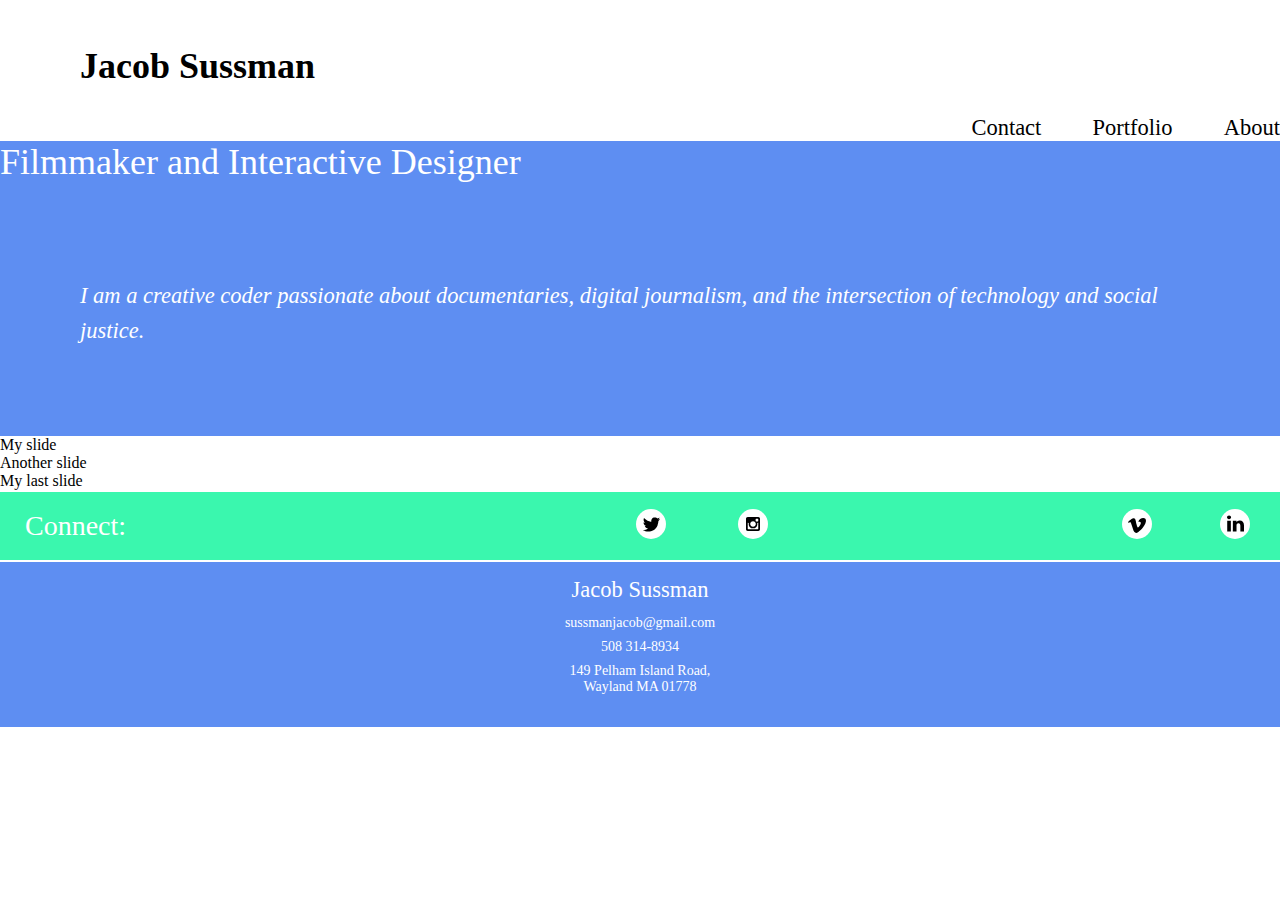
==== index.html @ bca5dc2a "Added files via upload" ====
<!doctype html>
<html>
<head>
<title>Jacob Sussman</title>
<link rel="stylesheet" href="stylish.css">
<link rel="stylesheet" href="unslider.css">
<link rel="stylesheet" href="unslider-dots.css">
<script src="jquery-2.1.4.min.js"></script>
<script src="script.js"></script>
<script src="velocity.min.js"></script>
<script src="unslider-min.js"></script>
<script src="isotope.pkgd.min.js"></script>
<meta name="viewport" content="width=device-width, initial-scale=1" />
</head>
    
<body>
	<div id="leftMargin"></div>
	<nav>
		<ul id="mobileNav">
			<li class="blue">
				<a href="about.html">About</a>
			</li>
			<li class="red">
				<a href="portfolio.html">Portfolio</a>
			</li>
			<li class="green">
				<a href="contact.html">Contact</a>
			</li>
		</ul>
		<div id="titleBar">
			<h1>
				<a href="index.html">Jacob Sussman</a>
			</h1>
			<div id="mobileNavLink">
				<a href="#">
					<img id="navButton" src="media/icons/Group.svg">
				</a>
			</div>
		</div>
		<ul id="desktopNav">
			<li>About</li>
			<li>Portfolio</li>
			<li>Contact</li>
		</ul>
	</nav>
	
	<div id="page">
		<div class="title">
			<h2>Filmmaker and Interactive Designer</h2>
		</div>
		<div id="bio">
			<h3>I am a creative coder passionate about documentaries, digital journalism, and the intersection of technology and social justice.</h3>
		</div>
		<div class="my-slider">
			<ul>
				<li>My slide</li>
				<li>Another slide</li>
				<li>My last slide</li>
			</ul>
		</div>		
		<div class="connect">
			<h4 class="conext">Connect:</h4>
			<div class="iconWrapper">
				<a href="https://twitter.com/jsussle">
					<img class="social" src="media/icons/twitter.svg">
				</a>
				<a href="https://www.instagram.com/jsussl/">
					<img class="social social2" src="media/icons/instagram.svg">
				</a>
				<a href="https://vimeo.com/jacobsussman">
					<img class="social social4" src="media/icons/linkedin.svg">
				</a>
				<a href="https://www.linkedin.com/in/sussmanjacob">
					<img class="social social3" src="media/icons/vimeo.svg">
				</a>

			</div>
		</div>
	</div>
	
	<footer>
		<h5>Jacob Sussman</h5>
		<div id="footSpace"></div>
		<p>
			<a href="mailto:sussmanjacob@gmail.com">sussmanjacob@gmail.com</a>
		</p>
		<p>
			<a href="tel:+15083148934">508 314-8934</a>
		</p>
		<p>149 Pelham Island Road,<br>Wayland MA 01778</p>
		<div id="footSpace"></div>
		<div id="footSpace"></div>


	</footer>

	
</body>
</html>
---- stylish.css ----
html, body, div, span, applet, object, iframe,
h1, h2, h3, h4, h5, h6, p, blockquote, pre,
a, abbr, acronym, address, big, cite, code,
del, dfn, em, img, ins, kbd, q, s, samp,
small, strike, strong, sub, sup, tt, var,
b, u, i, center,
dl, dt, dd, ol, ul, li,
fieldset, form, label, legend,
table, caption, tbody, tfoot, thead, tr, th, td,
article, aside, canvas, details, embed, 
figure, figcaption, footer, header, hgroup, 
menu, nav, output, ruby, section, summary,
time, mark, audio, video {
	margin: 0;
	padding: 0;
	border: 0;
	font-size: 100%;
	font: inherit;
	vertical-align: baseline;
	
}
/* HTML5 display-role reset for older browsers */
article, aside, details, figcaption, figure, 
footer, header, hgroup, menu, nav, section {
	display: block;
}
body {
}
ol, ul {
	list-style: none;
}
blockquote, q {
	quotes: none;
}
blockquote:before, blockquote:after,
q:before, q:after {
	content: '';
	content: none;
}
table {
	border-collapse: collapse;
	border-spacing: 0;
}








body {        
    font-family: "Helvetica Neue";
}

#mobileNav{
	padding-top:10px;
	line-height: 1.3;
	position:relative;
	top:7px;
}


#mobileNav li {
	font-size: 2em;
	text-align: center;
	line-height: 1.5em;
	font-weight: 500;
}

a {
  color: inherit; /* blue colors for links too */
  text-decoration: inherit; /* no underline */
}






h1 {
	float: left;
	font-size: 2.25em;
	font-weight: 600;
	vertical-align: baseline;
	line-height: 1;


	
}
#mobileNavLink {

	width: 38px;
	float: right;


}

#titleBar{
	
	width:87.5%;
	height:70px;
	display: flex;
    align-items:center;
	justify-content: space-between;
	position:relative;
	top:6px;
	margin:auto;
}



#bio h3{
	text-align: left;
	font-style:italic;
	font-weight: 200;
	line-height: 1.55;
	font-size: 1.40625em;
	width:87.5%;
	margin:auto;
	position:relative;
	top:18px;

}

.title {
	widthL 100%;
	clear: both;
	background-color: #5E8EF2;
	height:120px;
	
}

h2 {
	font-size: 2.25em;
	font-weight: 400;
	color: white;


}
#hamburger{
	
	max-width:100%;
	
}

#mobileNav {
	display: none;
	margin: auto;
	
}






#desktopNav{
	display: none;
}

#slideshow {
	clear:both;
}

.connect {
	clear: both;
	width: 100%;
	background-color: #3AF7AE;
	height:68px;
	margin-top: 2px;

}

.innerBlock {
	width:100%;
	margin-right: 2px;
		background-color: #FF7272;

}

.left {
	    float:left;
	

}

.center {
}

.right {
	float:right;
}



h4 {
	font-size: 1.75em;
	color: white;
	margin-left: 25px;
}

.blue {
	color:#5E8EF2;
}
.red {
	color:#FF7272;
}
.green {
	color:#3AF7AE;
}
a:hover {
	color:#F6ED60;
	
}

.conext {

	position: relative;
	top:18px;
}

#bio {
	width:100%;
	height: 175px;
	background-color:#5E8EF2;
}







#mobileNav2 {
	width:100%;
	height: 60px;
	margin-top: 2px;	
}
.mobileBlock {
	width: 32.9%;
	background-color: #FF7272;
	float:left;
	height: 60px;	
}

.spacer {
	width:0.65%;
	float:left;
	background-color: white;
	height: 60px;

}
footer {
	background-color: #5E8EF2;
	color:white;
	text-align:center;
	margin-top:2px;
}

h5 {
	font-size: 1.40625em;
	font-weight:200;
	padding-top:15px;
}

footer p {
	font-size: 0.875em;
	font-weight: 200;
	margin-bottom:8px;
	
	
}

#footSpace {
	height:12px;
}

.social {
	position: relative;
	bottom:15px;
}

.iconWrapper {
	width:48%;
	float:right;
	margin-right:30px;
}

.social4 {
	float:right;
}

.social3 {
	float:right;
	padding-right:11.111111111%;
}

.social2 {
	padding-left:11.111111111%;
}

#leftMargin {
	float:left;
	width:25px;
	
}



button {
	background:none;
	border:none; 
    font: inherit;
	font-size: 1.40625em;
	font-style: italic;
	
}

.buttonMargin {
	width: 8%;
	height: 56px;
}

.leftButton {
	margin-right: 3.7%;
}

.button-group {
	margin-top: 10px;
	width: 80%;
	max-width:400px;
	
    display: flex;
	
    justify-content:space-between; 

}

.grid-item {
    background-size: contain;
    background-repeat: no-repeat;
    height: 0;
    padding-top: 56.25%;
	display: flex;
    justify-content:center; 	
	
}

.grid-item { width: 100%; }
	


.midButton {
	margin-right: 3.7%;
	margin-left: 3.7%;
}

.rightButton {
	margin-left: 3.7%;
}

.titleMargin {
	width: 6.25%;
	height:63px;
}



.margin {
	width:6.25%;
	height:10px;
}

button:active {
/*
    position: relative;
    top: 1px;
*/
}

#buttonWrapper {
	display: flex;
    justify-content:center; 
}

button:focus {
	outline: none;
	padding-bottom: 1px;
	border-bottom: 2px solid black;
}

.grid {
	
}

.grid-item img {
	max-width:100%;
	
}



.remnants {
	background-image:  url("media/photos/manNguyen.jpg");
}

.parque {
	background-image:  url("media/photos/parque.jpg");
}

.eyre {
	background-image:  url("media/photos/eyrewalker-v2-(red.jpg");
}

.comic {
	background-image:  url("media/photos/Boston%20Comic%20Con.jpg");
}

.wesleyan {
	background-image:  url("media/photos/Wesleyan%20=%20Impact.jpg");
}

.me {
	background-image:  url("media/photos/Screen%20Shot%202015-12-20%20at%2015.54.26.jpg");
}

.wayland {
	background-image:  url("media/photos/Five%20Miles%20Astride.jpg");
}

.film {
	
}

.micrex {
	background-image:  url("media/photos/micrex.jpg");
}

.grid-item h3 {
	margin:auto;
	z-index: 10;
	position:relative;
	bottom:150px;
	width:75%;
	text-align: center;
	font-size: 2.25em;
	font-weight: 500;
}


	
h3 {
	color:white;

}

.black {
	color:black;
}







#skills2 {
	width:100%;
	height: 175px;
	background-color:#FF7272;
	margin-top:2px;


	
}

.wrapper {
	
	width:87.5%;
	margin:auto;
	
}

#skills h3 {
	
}

#skills #header {
	font-weight:300;

}

#skillz {
	width:100%;
	background-color:#FF7272;
	margin-top:2px;
	height: 175px;
	

}

#skillSpacer {
	height:170px;
	width:11%;
	float:right;
}

#outline {
		border: 1px solid white;

}

.bold {
	font-weight:400;
	padding-bottom: -5px;
	border: 2px solid white;
	padding-top:6px;
	padding-left: 4px;
	padding-right: 4px;
	line-height: 1.1
}

.clearLeft {
	clear:left;
}

.padded {
	margin-top:10px;
}

.clear {
	
}

#getInTouch {
	width:100%;
	height: 215px;
	background-color:#5E8EF2;
	color:white;

}

#getInTouch h2 {
	
	line-height: 1.55;
	width:87.5%;
	margin:auto;
	position:relative;
	top:18px;
	font-weight: 300;
	
}


#getInTouch p {
	
	font-size: 1.40625em;

	width:87.5%;
	margin:auto;
	position:relative;
	top:20px;
	font-style: italic;
	font-weight:200;
	
	
	
}

#email {
	background-color:#FF7272;
	width:100%;
	
	color:white;
	margin-top:2px;
	
	
}

input {
	outline:none;
	border:none;
	box-shadow: none;
	background-color: #F6ED60;
	height:25px;
	font-family: "Cooper Hewitt";
	font-size: 1em;
	width:70%;
}
input.middle:focus {
	outline-width: 0;}

form {
	font-family: "Cooper Hewitt";
	
}

input .blueButton {
	background-color:#5E8EF2;

}

.contactSpacer {
	width:100%;
	height:30px;
}

form p {
	font-size: 1.40625em;

}

.formSpacer {
	width:100%;
	height:50px;
}

#education {
	width:100%;
	height: 133px;
	background-color:#3AF7AE;
	margin-top:2px;

}

.format {
	font-size: 1.40625em;
	font-weight:200;
	position:relative;
	top: 18px;
	color:white;
	line-height: 2;
}

.italic {
	italic;
}

.full {
	width:100%;
	float:left;
	clear:left;
}

#desktopNav li {
	float:right;
	margin-left:8%;
	font-size: 1.40625em;
	
}

#portfolioSpacer {
	display:none;
	width:100%;
}


@media only screen and (min-width: 550px) {
	#mobileNavLink{
		width:38px;
	}
	
}

@media only screen and (min-width: 700px) {
	#mobileNavLink {
		display:none;
	}
	
	#desktopNav{
		display: block;
		float:right;
		width: 50%;
	}

}

@media only screen and (min-width: 800px) {

	.grid-item { 
		width: 50%;
		padding-top: 28.125%;

	}
	
    
	#titleBar{
			height:100px;
			padding-top: 10px;
					padding-bottom: 5px;


	}
	#getInTouch {
		width:50%;
		float:left;
	}
	#email {
		width:50%;
		float:right;
		margin-top:0px;
	}
	#portfolioSpacer{
		display:block;
		height:15px;
		
	}
}

@media only screen and (min-width: 1400px) {

	.grid-item { 
		width: 33.33333%;
		padding-top:18.75%;

	}
	
	
    

}
#desktopNav .green {
	color:black;
	
}
#desktopNav .red {
	color:black;
	
}
#desktopNav .blue {
	color:black;
	
}

@media only screen and (max-width: 350px) {
	body{
		
		font-size:14px;
	}
	
	
	
}
---- unslider.css ----
.unslider{overflow:auto;margin:0;padding:0}.unslider-wrap{position:relative}.unslider-wrap.unslider-carousel li{float:left}.unslider-vertical>ul{height:100%}.unslider-vertical li{float:none;width:100%}.unslider-fade{position:relative}.unslider-fade .unslider-wrap li{position:absolute;left:0;top:0;right:0;z-index:8}.unslider-fade .unslider-wrap li.unslider-active{z-index:10}.unslider li,.unslider ol,.unslider ul{list-style:none;margin:0;padding:0;border:none}.unslider-arrow{position:absolute;left:20px;z-index:2;cursor:pointer}.unslider-arrow.next{left:auto;right:20px}
---- unslider-dots.css ----
/**
 *   Here's where everything gets included. You don't need
 *   to change anything here, and doing so might break
 *   stuff. Here be dragons and all that.
 */
/**
 *   Default variables
 *
 *   While these can be set with JavaScript, it's probably
 *   better and faster to just set them here, compile to
 *   CSS and include that instead to use some of that
 *   hardware-accelerated goodness.
 */
.unslider-nav ol {
  list-style: none;
  text-align: center;
}
.unslider-nav ol li {
  display: inline-block;
  width: 6px;
  height: 6px;
  margin: 0 4px;
  background: transparent;
  border-radius: 5px;
  overflow: hidden;
  text-indent: -999em;
  border: 2px solid #fff;
  cursor: pointer;
}
.unslider-nav ol li.unslider-active {
  background: #fff;
  cursor: default;
}
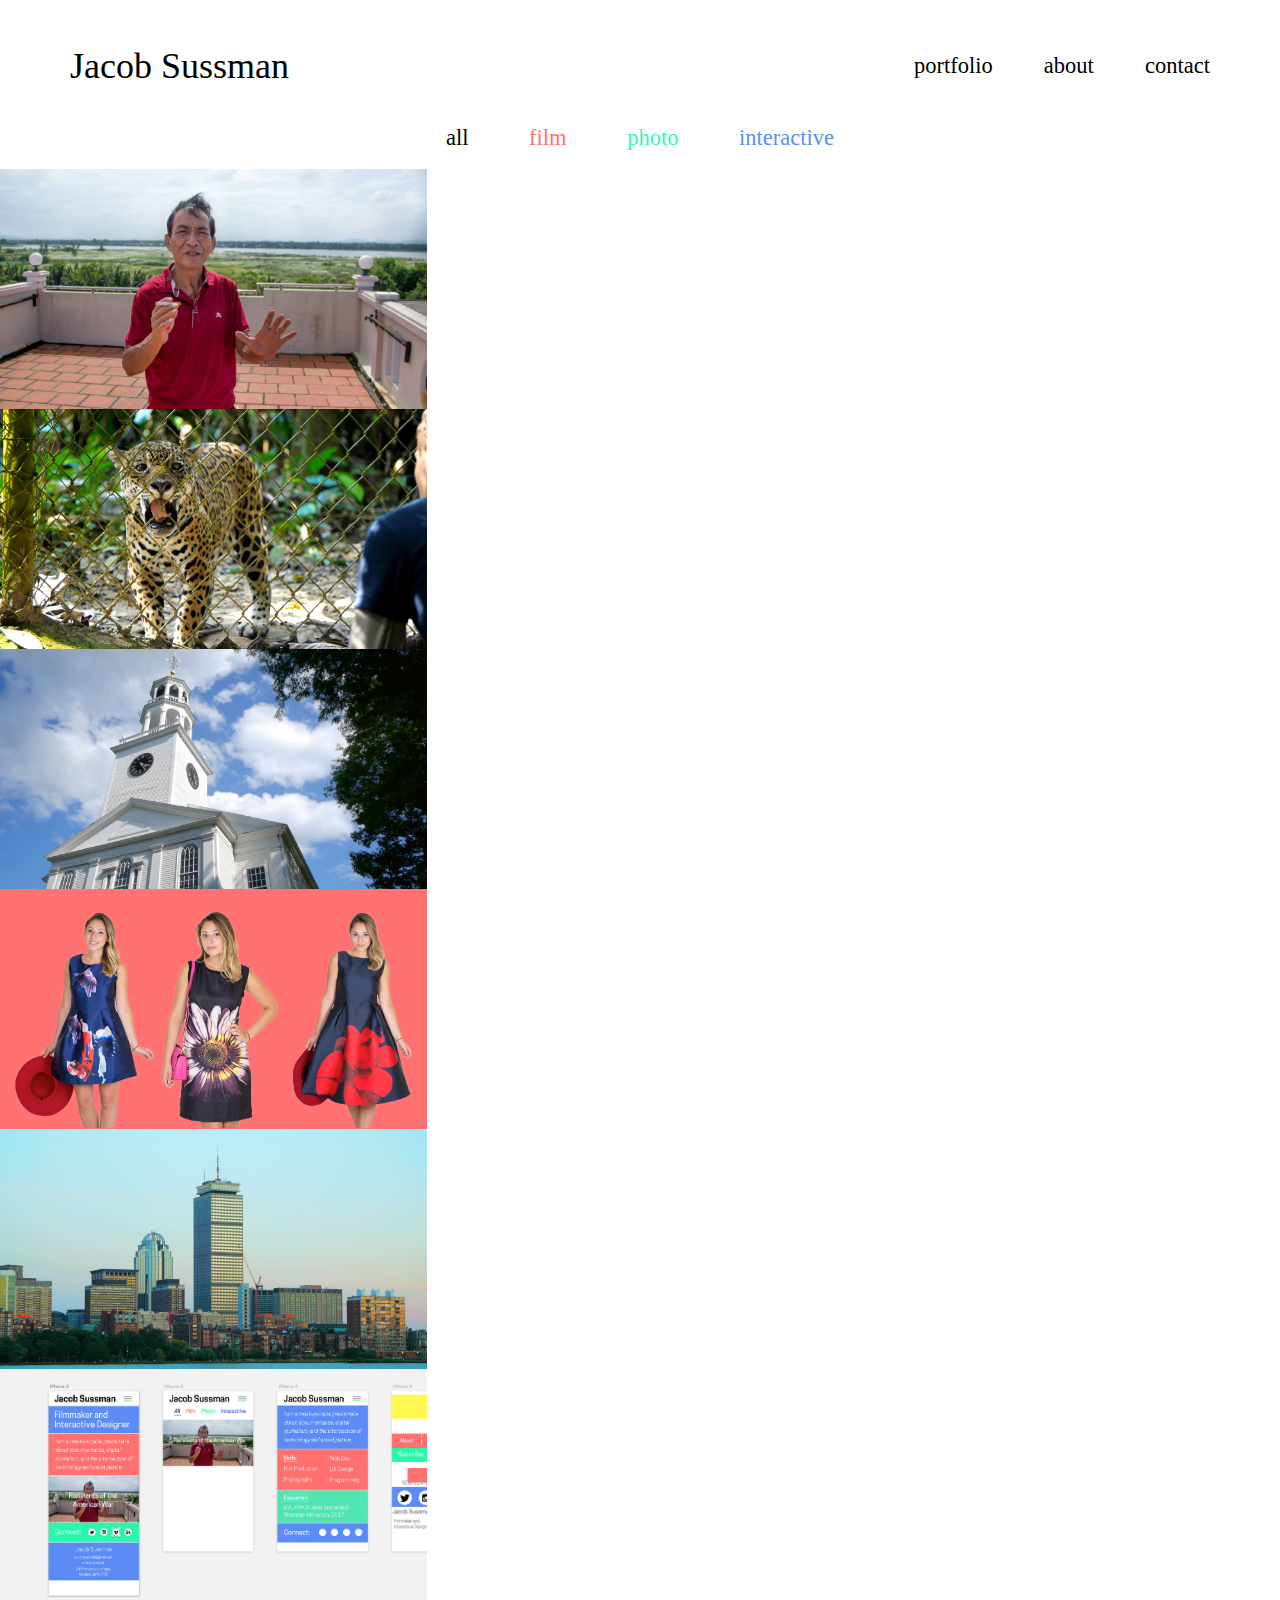
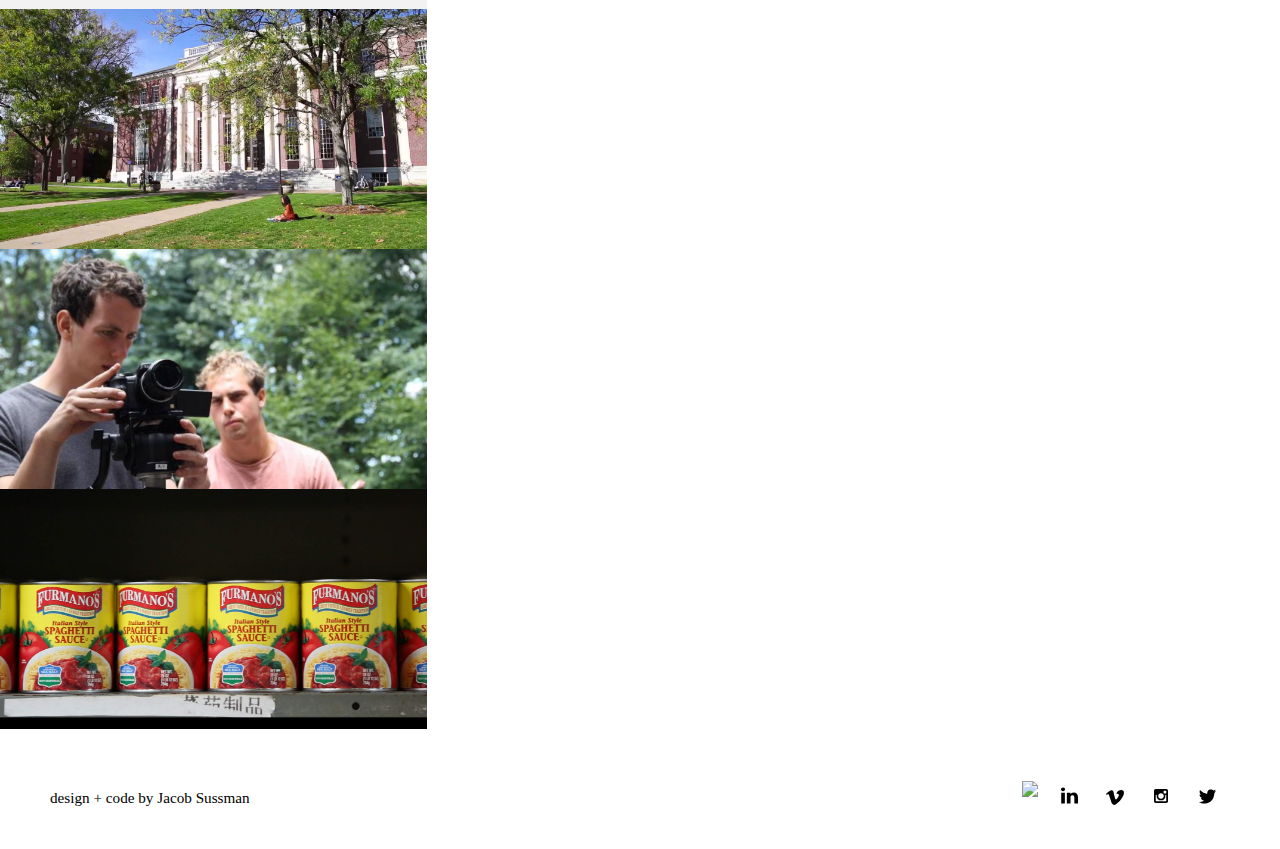
==== commit a477e980: "3.2" ====
--- a/index.html
+++ b/index.html
@@ -3,97 +3,163 @@
 <head>
 <title>Jacob Sussman</title>
 <link rel="stylesheet" href="stylish.css">
-<link rel="stylesheet" href="unslider.css">
-<link rel="stylesheet" href="unslider-dots.css">
-<script src="jquery-2.1.4.min.js"></script>
+<script src="plugins/jquery-2.1.4.min.js"></script>
 <script src="script.js"></script>
-<script src="velocity.min.js"></script>
-<script src="unslider-min.js"></script>
-<script src="isotope.pkgd.min.js"></script>
+<script src="//cdn.jsdelivr.net/velocity/1.2.3/velocity.min.js"></script>
+<script src="plugins/velocity.min.js"></script>
+<script src="plugins/isotope.pkgd.min.js"></script>
+<script src="plugins/unslider-min.js"></script>
+<link rel="stylesheet" href="plugins/unslider.css">
+<link rel="stylesheet" href="plugins/unslider-dots.css">
 <meta name="viewport" content="width=device-width, initial-scale=1" />
+<meta http-equiv="content-type" content="text/html;charset=utf-8" />
 </head>
-    
+
 <body>
-	<div id="leftMargin"></div>
 	<nav>
+		
 		<ul id="mobileNav">
 			<li class="blue">
-				<a href="about.html">About</a>
+				<a href="about.html">about</a>
 			</li>
 			<li class="red">
-				<a href="portfolio.html">Portfolio</a>
+				<a href="index.html">portfolio</a>
 			</li>
 			<li class="green">
-				<a href="contact.html">Contact</a>
+				<a href="mailto:jacob@sussman.media">contact</a>
 			</li>
 		</ul>
+		
 		<div id="titleBar">
 			<h1>
 				<a href="index.html">Jacob Sussman</a>
 			</h1>
 			<div id="mobileNavLink">
 				<a href="#">
-					<img id="navButton" src="media/icons/Group.svg">
+					<img id="hamburger" src="../media/icons/Group.svg">
 				</a>
 			</div>
+			<ul id="desktopNav">
+				<li>
+					<a href="mailto:jacob@sussman.media">contact</a>
+				</li>
+				<li >
+					<a href="about.html">about</a>
+				</li>
+				<li>
+					<a href="index.html">portfolio</a>
+				</li>
+				
+			</ul>
+
 		</div>
-		<ul id="desktopNav">
-			<li>About</li>
-			<li>Portfolio</li>
-			<li>Contact</li>
-		</ul>
+
+		
 	</nav>
-	
-	<div id="page">
-		<div class="title">
-			<h2>Filmmaker and Interactive Designer</h2>
-		</div>
-		<div id="bio">
-			<h3>I am a creative coder passionate about documentaries, digital journalism, and the intersection of technology and social justice.</h3>
-		</div>
-		<div class="my-slider">
-			<ul>
-				<li>My slide</li>
-				<li>Another slide</li>
-				<li>My last slide</li>
-			</ul>
-		</div>		
-		<div class="connect">
-			<h4 class="conext">Connect:</h4>
-			<div class="iconWrapper">
-				<a href="https://twitter.com/jsussle">
-					<img class="social" src="media/icons/twitter.svg">
-				</a>
-				<a href="https://www.instagram.com/jsussl/">
-					<img class="social social2" src="media/icons/instagram.svg">
-				</a>
-				<a href="https://vimeo.com/jacobsussman">
-					<img class="social social4" src="media/icons/linkedin.svg">
-				</a>
-				<a href="https://www.linkedin.com/in/sussmanjacob">
-					<img class="social social3" src="media/icons/vimeo.svg">
-				</a>
-
-			</div>
+				
+	<div id="buttonWrapper">
+		<div class="button-group filter-button-group">
+			<a href="#">
+				<button data-filter="*" class="">all</button>
+			</a>
+			
+			<a href="#">
+				<button data-filter=".film" class="red">film</button>
+			</a>
+			<a href="#">
+				<button data-filter=".photo" class="green">photo</button>
+			</a>	
+			<a href="#">
+				<button data-filter=".interactive" class="blue">interactive	</button>
+			</a>
 		</div>
 	</div>
 	
+	<div id="portfolioSpacer"></div>
+	
+	<div class="grid">
+		<a href="projects/remnants.html">
+			<div class="grid-item remnants interactive photo">
+<!--			<h3>remnants of the american war</h3>-->
+			</div>
+		</a>
+		<a href="projects/parque.html">
+			<div class="grid-item parque film">
+<!--				<h3>parque</h3>-->
+			</div>
+		</a>
+		<a href="projects/wayland.html">
+			<div class="grid-item wayland film">
+<!--				<h3 class="black">five miles astride the river</h3>-->
+			</div>
+		</a>
+		<a href="projects/eyre.html">
+			<div class="grid-item eyre interactive photo">
+<!--				<h3>eyrewalker</h3>-->
+			</div>
+		</a>
+		<a href="projects/comic.html">
+			<div class="grid-item comic film">
+<!--				<h3>boston comic con</h3>-->
+			</div>
+		</a>
+		<a href="projects/portfolio.html">
+			<div class="grid-item me interactive">
+<!--				<h3 class="black">personal portfolio</h3>-->
+			</div>
+		</a>
+		<a href="projects/wesleyan.html">
+			<div class="grid-item wesleyan film">
+<!--				<h3 class="black">wesleyan = impact</h3>-->
+			</div>
+		</a>
+		
+		
+		<a href="projects/summer.html">
+			<div class="grid-item summer film">
+				
+<!--				<h3>micrex</h3>-->
+			</div>
+		</a>
+		<a href="projects/pantry.html">
+			<div class="grid-item pantry film">
+<!--				<h3>pierce's pantry</h3>-->
+			</div>
+		</a>
+	</div>
 	<footer>
-		<h5>Jacob Sussman</h5>
-		<div id="footSpace"></div>
-		<p>
-			<a href="mailto:sussmanjacob@gmail.com">sussmanjacob@gmail.com</a>
-		</p>
-		<p>
-			<a href="tel:+15083148934">508 314-8934</a>
-		</p>
-		<p>149 Pelham Island Road,<br>Wayland MA 01778</p>
-		<div id="footSpace"></div>
-		<div id="footSpace"></div>
+		<div class="spacer"></div>
+		<div class="iconBar">
+			
+				
+				<a href="http://github.com/jsussl">
+					<img class="social" src="media/icons/github.svg">
+				</a>
+				<a href="http://linkedin.com/in/sussmanjacob">
+					<img class="social" src="media/icons/linkedin.svg">
+				</a>
+				<a href="http://vimeo.com/jacobsussman">
+					<img class="social" src="media/icons/vimeo.svg">
+				</a>
+				<a href="http://www.instagram.com/jsussl/">
+					<img class="social" src="media/icons/instagram.svg">
+				</a>
+				<a href="http://twitter.com/jsussle">
+					<img class="social" src="media/icons/twitter.svg">
+				</a>
 
+		</div>
+	
+		<p class="footer">design + code by Jacob Sussman</p>
+<!--		<p class="footer">© 2016</p>-->
 
+		
+		<div class="spacer"></div>
+
+	
 	</footer>
-
+	
+	
 	
 </body>
 </html>--- a/stylish.css
+++ b/stylish.css
@@ -19,6 +19,42 @@
 	vertical-align: baseline;
 	
 }
+@font-face {
+  	font-family: "Cooper Hewitt-Book";
+	src: url("font/CooperHewitt-Book.eot");
+  	src: local("☺"),
+    url("font/CooperHewitt-Book.woff") format("woff"),
+    url("CooperHewitt-Book.svg") format("svg");
+  }
+@font-face {
+  	font-family: "Cooper Hewitt-Medium";
+	src: url("font/CooperHewitt-Medium.eot");
+  	src: local("☺"),
+    url("font/CooperHewitt-Medium.woff") format("woff"),
+    url("CooperHewitt-Medium.svg") format("svg");
+  }
+@font-face {
+  	font-family: "Cooper Hewitt-BookItalic";
+	src: url("font/CooperHewitt-BookItalic.eot");
+  	src: local("☺"),
+    url("font/CooperHewitt-BookItalic.woff") format("woff"),
+    url("CooperHewitt-BookItalic.svg") format("svg");
+  }
+@font-face {
+  	font-family: "Cooper Hewitt-Light";
+	src: url("font/CooperHewitt-Light.eot");
+  	src: local("☺"),
+    url("font/CooperHewitt-Light.woff") format("woff"),
+    url("CooperHewitt-Light.svg") format("svg");
+  }
+@font-face {
+  	font-family: "Cooper Hewitt-LightItalic";
+	src: url("font/CooperHewitt-LightItalic.eot");
+  	src: local("☺"),
+    url("font/CooperHewitt-LightItalic.woff") format("woff"),
+    url("CooperHewitt-LightItalic.svg") format("svg");
+  }
+
 /* HTML5 display-role reset for older browsers */
 article, aside, details, figcaption, figure, 
 footer, header, hgroup, menu, nav, section {
@@ -50,7 +86,8 @@
 
 
 body {        
-    font-family: "Helvetica Neue";
+    font-family: "Cooper Hewitt";
+
 }
 
 #mobileNav{
@@ -58,6 +95,7 @@
 	line-height: 1.3;
 	position:relative;
 	top:7px;
+	padding-bottom: 5px;
 }
 
 
@@ -66,6 +104,7 @@
 	text-align: center;
 	line-height: 1.5em;
 	font-weight: 500;
+	font-family: "Cooper Hewitt-Medium";
 }
 
 a {
@@ -79,11 +118,14 @@
 
 
 h1 {
+	font-family: "Cooper Hewitt-Medium";
 	float: left;
 	font-size: 2.25em;
-	font-weight: 600;
+	font-weight: 500;
 	vertical-align: baseline;
 	line-height: 1;
+	padding-left: 30px;
+	
 
 
 	
@@ -92,13 +134,13 @@
 
 	width: 38px;
 	float: right;
+	padding-right:30px;
 
 
 }
 
 #titleBar{
 	
-	width:87.5%;
 	height:70px;
 	display: flex;
     align-items:center;
@@ -106,13 +148,13 @@
 	position:relative;
 	top:6px;
 	margin:auto;
+	padding-top: 5px;
 }
 
 
 
 #bio h3{
 	text-align: left;
-	font-style:italic;
 	font-weight: 200;
 	line-height: 1.55;
 	font-size: 1.40625em;
@@ -120,6 +162,7 @@
 	margin:auto;
 	position:relative;
 	top:18px;
+	font-family: "Cooper Hewitt-LightItalic";
 
 }
 
@@ -132,9 +175,13 @@
 }
 
 h2 {
+	font-family: "Cooper Hewitt-Medium", "Helvetica Neue", Helvetica, sans-serif;
+	width:100%;
 	font-size: 2.25em;
-	font-weight: 400;
-	color: white;
+	font-weight: 500;
+	margin: auto;
+	text-align: center;
+	padding-top: 30px;
 
 
 }
@@ -163,14 +210,7 @@
 	clear:both;
 }
 
-.connect {
-	clear: both;
-	width: 100%;
-	background-color: #3AF7AE;
-	height:68px;
-	margin-top: 2px;
-
-}
+
 
 .innerBlock {
 	width:100%;
@@ -180,24 +220,37 @@
 }
 
 .left {
+	text-align: left;
+/*
 	    float:left;
+		width:30%;
+*/
+
 	
 
 }
 
 .center {
+	
+	
 }
 
 .right {
-	float:right;
+	
+	
 }
 
 
 
 h4 {
-	font-size: 1.75em;
-	color: white;
-	margin-left: 25px;
+	font-family: "Cooper Hewitt-BookItalic";
+	font-size:  1.40625em;
+	font-weight: 300;
+	margin: auto;
+	width:100%;
+	text-align: center;
+	padding-top: 10px;
+	padding-bottom: 10px;
 }
 
 .blue {
@@ -245,30 +298,29 @@
 }
 
 .spacer {
-	width:0.65%;
-	float:left;
-	background-color: white;
+	width:100%;
+	margin:auto;
 	height: 60px;
 
 }
 footer {
-	background-color: #5E8EF2;
-	color:white;
-	text-align:center;
-	margin-top:2px;
+	width:100%;
 }
 
 h5 {
-	font-size: 1.40625em;
-	font-weight:200;
-	padding-top:15px;
+	font-family: "Cooper Hewitt-Book";
+	font-size: 1.4em;
+	font-weight:400;
+	line-height: 1.8em;
+
+	
 }
 
 footer p {
 	font-size: 0.875em;
 	font-weight: 200;
 	margin-bottom:8px;
-	
+	font-family: "Cooper Hewitt-Light";
 	
 }
 
@@ -277,27 +329,25 @@
 }
 
 .social {
-	position: relative;
-	bottom:15px;
+/*
+	width:auto;
+	margin:auto;
+*/
+	padding-left: 8px;
+		padding-right: 8px;
+
 }
 
 .iconWrapper {
-	width:48%;
-	float:right;
-	margin-right:30px;
 }
 
 .social4 {
-	float:right;
 }
 
 .social3 {
-	float:right;
-	padding-right:11.111111111%;
-}
+	}
 
 .social2 {
-	padding-left:11.111111111%;
 }
 
 #leftMargin {
@@ -313,7 +363,8 @@
 	border:none; 
     font: inherit;
 	font-size: 1.40625em;
-	font-style: italic;
+	font-weight: 300;
+	font-family: "Cooper Hewitt-Book";
 	
 }
 
@@ -335,6 +386,8 @@
 	
     justify-content:space-between; 
 
+	padding-bottom: 2px;
+	padding-top: 2px;
 }
 
 .grid-item {
@@ -410,31 +463,31 @@
 }
 
 .eyre {
-	background-image:  url("media/photos/eyrewalker-v2-(red.jpg");
+	background-image:  url("media/photos/eyrewalker-v2-.red.jpg");
 }
 
 .comic {
-	background-image:  url("media/photos/Boston%20Comic%20Con.jpg");
+	background-image:  url("media/photos/Boston.Comic.Con.jpg");
 }
 
 .wesleyan {
-	background-image:  url("media/photos/Wesleyan%20=%20Impact.jpg");
+	background-image:  url("media/photos/Wesleyan.Impact.jpg");
 }
 
 .me {
-	background-image:  url("media/photos/Screen%20Shot%202015-12-20%20at%2015.54.26.jpg");
+	background-image:  url("media/photos/Screen.Shot.2015-12-20.at.15.54.26.jpg");
 }
 
 .wayland {
-	background-image:  url("media/photos/Five%20Miles%20Astride.jpg");
+	background-image:  url("media/photos/Five.Miles.Astride.jpg");
 }
 
 .film {
 	
 }
 
-.micrex {
-	background-image:  url("media/photos/micrex.jpg");
+.summer {
+	background-image:  url("media/photos/film-school.jpg");
 }
 
 .grid-item h3 {
@@ -445,7 +498,8 @@
 	width:75%;
 	text-align: center;
 	font-size: 2.25em;
-	font-weight: 500;
+	font-weight: 400;
+	font-family: "Cooper Hewitt-Book";
 }
 
 
@@ -512,6 +566,7 @@
 }
 
 .bold {
+	font-family: "Cooper Hewitt-Book";
 	font-weight:400;
 	padding-bottom: -5px;
 	border: 2px solid white;
@@ -549,6 +604,7 @@
 	position:relative;
 	top:18px;
 	font-weight: 300;
+	font-family: "Cooper Hewitt-Book";
 	
 }
 
@@ -561,8 +617,8 @@
 	margin:auto;
 	position:relative;
 	top:20px;
-	font-style: italic;
 	font-weight:200;
+	font-family: "Cooper Hewitt-LightItalic";
 	
 	
 	
@@ -631,10 +687,10 @@
 	top: 18px;
 	color:white;
 	line-height: 2;
+	font-family: "Cooper Hewitt-Light";
 }
 
 .italic {
-	italic;
 }
 
 .full {
@@ -658,7 +714,10 @@
 
 @media only screen and (min-width: 550px) {
 	#mobileNavLink{
-		width:38px;
+	}
+	h1{
+		padding-left: 40px;
+
 	}
 	
 }
@@ -669,15 +728,16 @@
 	}
 	
 	#desktopNav{
+		font-family: "Cooper Hewitt-Book";
 		display: block;
 		float:right;
 		width: 50%;
-	}
-
-}
-
-@media only screen and (min-width: 800px) {
-
+		font-weight: 300;
+		padding-right:40px;
+	}
+
+	
+	
 	.grid-item { 
 		width: 50%;
 		padding-top: 28.125%;
@@ -688,7 +748,7 @@
 	#titleBar{
 			height:100px;
 			padding-top: 10px;
-					padding-bottom: 5px;
+			padding-bottom: 2px;
 
 
 	}
@@ -708,7 +768,19 @@
 	}
 }
 
-@media only screen and (min-width: 1400px) {
+@media only screen and (min-width: 800px) {
+
+	h1{
+		padding-left: 70px;
+
+	}
+	#desktopNav
+	{
+		padding-right: 70px;}
+
+}
+
+@media only screen and (min-width: 1200px) {
 
 	.grid-item { 
 		width: 33.33333%;
@@ -731,6 +803,36 @@
 #desktopNav .blue {
 	color:black;
 	
+}
+.iconBar {
+	width: 100%;
+	padding-top: 23px;
+	flex-direction: row;
+	display: flex;
+	justify-content: center;
+
+	}
+
+@media only screen and (min-width: 650px) {
+
+.iconBar {
+		float:right;
+		width:30%;
+		padding-right: 50px;
+		padding-top: 0px;
+	
+	  	-webkit-justify-content: flex-end; /* Safari */
+		justify-content:         flex-end;
+		position: relative;
+		bottom:8px;
+
+
+}
+}
+
+@media only screen and (max-width: 575px) {
+	
+
 }
 
 @media only screen and (max-width: 350px) {
@@ -738,7 +840,374 @@
 		
 		font-size:14px;
 	}
-	
-	
-	
-}
+	#titleBar{
+		padding-top: 0px;
+	}
+	
+	h1{
+		padding-left: 23px;
+	
+	}
+	#mobileNavLink{
+		padding-right: 23px;
+	}
+	
+}
+
+
+
+.footer {
+	font-family: "Cooper Hewitt-Book";
+	font-size: 1.25em;
+	font-weight: 400;
+	padding-top: 50px;
+	padding-bottom: 40px;
+	font-size: .95em;
+	width: 100%;
+	text-align: center;
+
+}
+
+@media only screen and (min-width: 650px) {
+
+	
+.footer {
+		float: left;
+		width: 50%;
+		padding-left: 50px;
+		padding-top: 0px;
+		padding-bottom: 30px;
+		font-size: .95em;
+		text-align: left;
+
+
+}
+}
+
+.pantry {
+	background-image:  url("media/photos/pantry.jpg");
+
+}
+
+.nopadding {
+	padding-top: 0px;
+}
+
+.content img {
+	width: 100%;
+	margin: auto;
+	padding-top: 15px;
+	padding-bottom: 10px;
+}
+
+
+
+.content p {
+	font-family: "Cooper Hewitt-Book";
+	font-size: 1.2em;
+	font-weight:300;
+	padding-top:15px;
+	width: 50%;
+	margin: auto;
+	text-align: left;
+	line-height: 1.8em;
+
+	
+}
+
+@media only screen and (max-width: 1200px) {
+
+	.content p{
+		width:65%;
+	}
+
+
+}
+@media only screen and (max-width: 1000px) {
+
+	.content p{
+		width:70%;
+	}
+
+
+}
+@media only screen and (max-width: 800px) {
+
+	.content p{
+		width:80%;
+	}
+
+
+}
+
+
+
+.footer span {
+	padding-left: 5px;
+	font-size: .93em;
+}
+
+.video {
+	max-width:100%;
+	position: absolute;
+	left:0;
+	top:0;
+	width:100%;
+	height:100%;
+/*
+	max-width: 100%;
+	padding-top:56.2222%;
+*/
+	
+}
+
+.extra {
+	padding-top:40px;
+}
+
+.return {
+	
+	margin: auto;
+}
+
+.videoDiv {
+	margin:auto;
+	padding-top: 56.3333333%;
+	position:relative;
+	
+}
+iframe,
+          embed,
+          object {
+            max-width: 100%;
+          }
+
+.divHolder {
+	width:60%;
+	margin:auto;
+	padding-top:30px;
+}
+	
+.banner {
+	width: 60%;
+	margin: auto;
+	padding-bottom: 30px;
+	padding-top: 15px;
+
+}
+@media only screen and (max-width: 900px) {
+
+	.divHolder {
+		width:80%;
+	}
+	.banner{
+		width:80%;
+	}
+	
+
+
+}
+
+.navHolder {
+	-webkit-flex-direction: row;
+	display: -webkit-flex; 
+	flex-direction: row;
+	display: flex;
+	justify-content:  space-between;
+	-webkit-justify-content:  space-between;
+	width:95%;
+	margin:auto;
+}
+
+.oldH5 {
+	font-family: "Cooper Hewitt-Medium";
+	font-size: 1.4em;
+	font-weight:500;
+	padding-top:20px;
+	width: 50%;
+	margin: auto;
+	text-align: center;
+	line-height: 1.8em;
+
+	
+}
+
+.halfSpacer {
+	width:100%;
+	margin:auto;
+	height: 30px;
+}
+
+h6 {
+	font-family: "Cooper Hewitt-Medium";
+	font-size: 1.4em;
+	font-weight:500;
+	padding-top:20px;
+	width: 50%;
+	margin: auto;
+	text-align: center;
+	line-height: 1.8em;
+}
+
+.nav {
+	max-width: 200px;
+	text-align: center;
+	
+}
+
+.nudgeLeft {
+	position: relative;
+	right:30px;
+}
+@media only screen and (max-width: 550px) {
+	
+	h2{max-width:90%;
+	}
+	h4{max-width:90%;
+	}
+	
+	
+	
+}
+
+.portrait {
+	width:55%;
+	float:left;
+}
+
+.bio {
+	width:45%;
+	float:right;
+}
+
+.profPic {
+	width:65%;
+	float:right;
+	padding-right: 90px;
+}
+
+.bio p {
+	font-family: "Cooper Hewitt-Book";
+	font-size: 1.2em;
+	font-weight:300;
+	padding-bottom:15px;
+	width: 80%;
+	text-align: left;
+	line-height: 1.8em;
+	
+}
+.floatLeft {
+	float:left;
+}
+
+@media only screen and (max-width: 1200px) {
+.bio p {
+	
+	width: 90%;
+	
+	
+}
+}
+.emailBio {
+	font-family: "Cooper Hewitt-Medium";
+	font-weight:500;
+	font-size: 1.2em;
+	margin-bottom: 200px;
+	
+}
+@media only screen and (max-width: 850px) {
+	
+	.bioIconBar {
+	float:left;
+		padding-left: 30px;
+		padding-bottom: 40px;
+	
+	}
+	.floatLeft {
+		float:right;
+		margin-right: 30px;
+	}
+	.emailBio {
+
+	float:right;
+	padding-right: 30px;
+
+	
+}
+	.profPic {
+		float: none;
+		position: static;
+	width:100%;
+	padding-right: 0px;
+		margin:auto;
+
+		
+}
+	.portrait{
+		width:40%;
+		margin: auto;
+		float:none;
+	}
+.bio {
+	width:100%;
+	text-align: center;
+	
+}
+	.bio h2 {
+	text-align: center;
+	
+}
+	.bio h4 {
+	text-align: center;
+		padding-top: 20px;
+				padding-bottom: 20px;
+
+	
+}
+	.bio p {
+	width:80%;
+		margin:auto;
+		margin-top: 10px;
+	
+}
+}
+@media only screen and (max-width: 550px) {
+	.emailBio {
+
+		float:left;
+		padding-right: 0px;
+		padding-left: 40px;
+
+
+	}
+	.floatLeft {
+				float:left;
+	}
+
+}
+
+.bioIconBar { float:left;
+	padding-right: 30px;
+		padding-top: 0px;
+			padding-bottom: 20px;
+
+	
+	  	-webkit-justify-content: flex-end; /* Safari */
+		justify-content:         flex-end;
+	
+}
+
+
+
+
+.bioSocial {
+	padding-left: 6px;
+		padding-right: 8px;
+	
+}
+
+.resume {
+	font-family: "Cooper Hewitt-Medium";
+	font-size: 1.3em;
+	
+}
